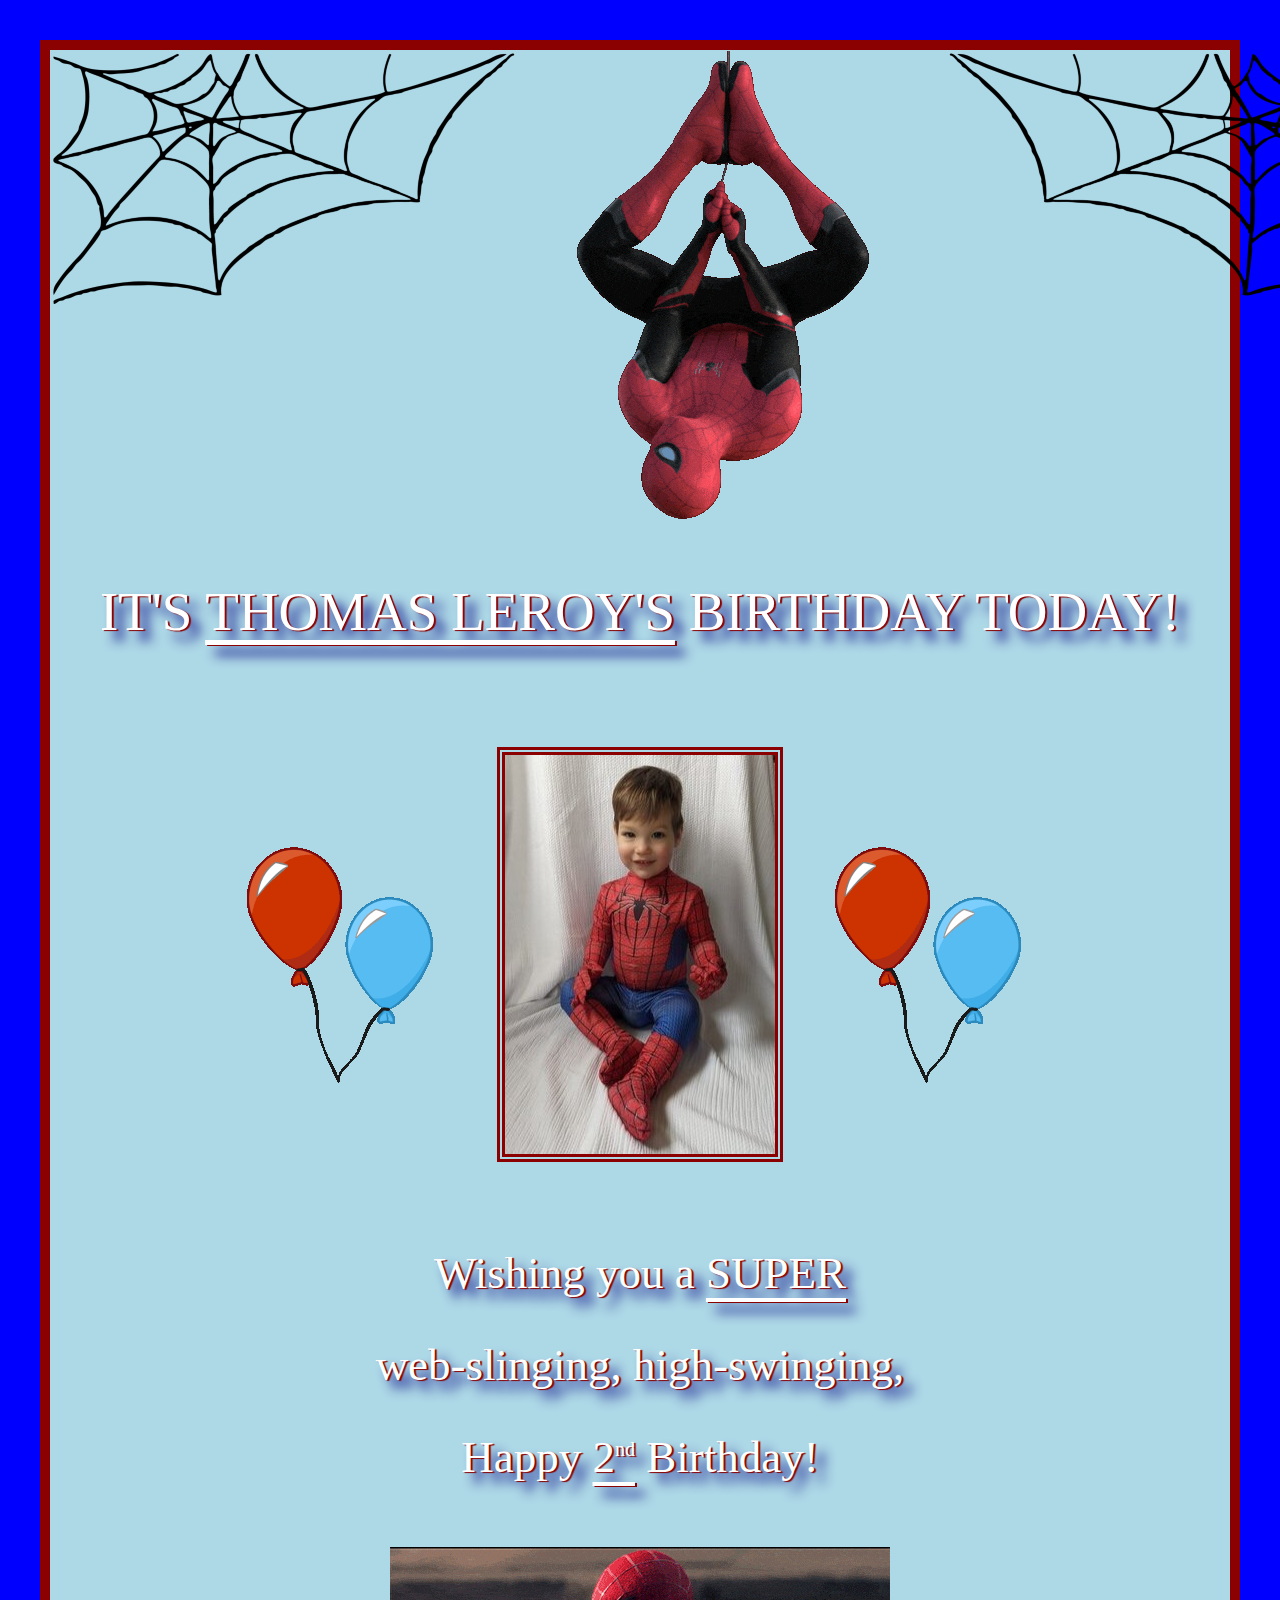
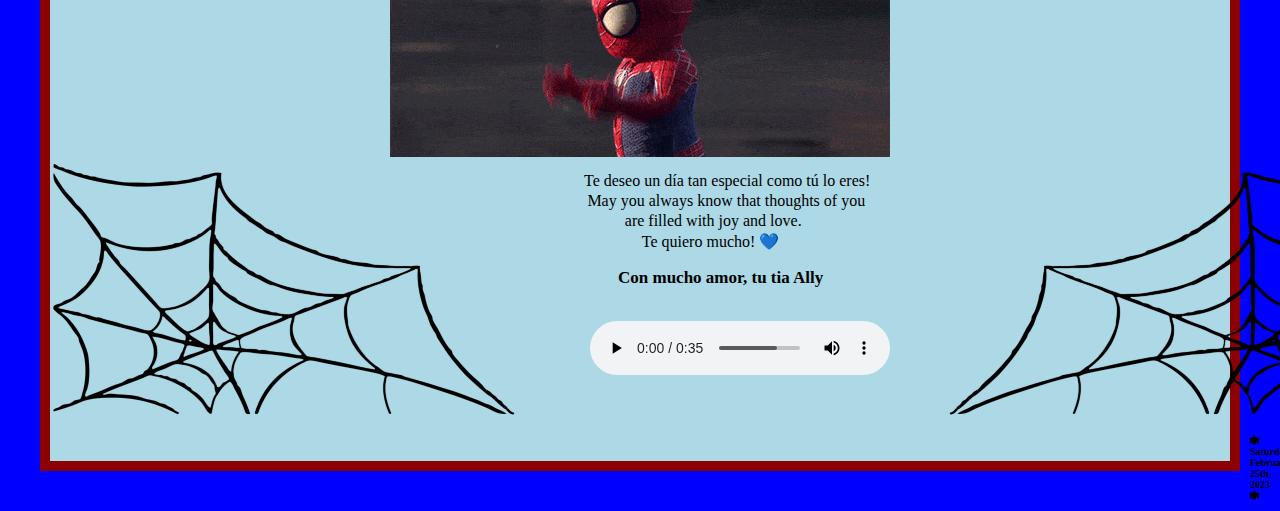
==== Main Page.html @ 9ec0822c "Initial Birthday Website Files" ====
<!DOCTYPE html>
<html lang="en">
<head>
    <meta charset="UTF-8">
    <title>Happy Birthday, Tomatito!</title>
    <link rel="stylesheet" href="styles.css">
    <link rel="icon" href="favicon.ico">
</head>
<body>
    <div class="first-div">
      <div class="styling-div">
        <table>
          <tr>
            <td class="web-corners"><img src="Web Left Corner.png" alt="spiderweb" class="web-left-corner"></td>
            <td class="web-corners"><img src="Web Right Corner.png" alt="spiderweb" class="web-right-corner"></td>
          </tr>
        </table>
      
      <div class="gif-div">
      <img src="Upside Down Spidy.gif" alt="updside-down-spiderman-gif" class="spidy-upsidedown">
      </div>
      <br>

      <div class="second-div">
        <center>
        <p class="First-Message">IT'S <u>THOMAS LEROY'S</u> BIRTHDAY TODAY!</p>
        <br>
        </center>
      </div>

      <center>
        <table cellspacing="40">
          <tr>
            <td><img src="balloon-3945_256.gif" alt="Red&BlueBalloons"></td>
            <td><img src="Tomatito.jpg" class=Spiderman-Tomatito alt="Spiderman-Tomatito"></td>
            <td><img src="balloon-3945_256.gif" alt="Red&BlueBalloons"></td>
          </tr>
        </table>
      <p class="Bday-Message">Wishing you a <u>SUPER</u></p>
      <p class="Bday-Message">web-slinging, high-swinging,</p>
      <p class="Bday-Message">Happy <u>2<sup>nd</sup></u> Birthday!</p>
      <br><br><br>
      <img src="Chibi-Spidey.gif" alt="dancing-spidey">
      </center>
    
      <table>
        <tr>
          <td class="web-corners"><img src="Web Left Corner - Bottom.png" alt="spiderweb" class="web-left-bottom-corner"></td>
          <td class="web-corners"><img src="Web Right Corner - Bottom.png" alt="spiderweb" class="web-right-bottom-corner"></td>
        </tr>
      </table>

      <div class="gif-div">
        <p class="AllyMessage">Te deseo un día tan especial como tú lo eres!</p>
        <p class="AllyMessage2">May you always know that thoughts of you</p>
        <p class="AllyMessage3">are filled with joy and love.</p>
        <p class="AllyMessage4">Te quiero mucho! 💙</p>
        <p class="AllyMessage5">Con mucho amor, tu tia Ally</p> 
        <br>
        <audio controls autoplay="true" src="Feliz Cumpleaños.mp3" class="Audio"></audio>
        <br><br><br>
      </div>

      <p class="Date"><b>🕷 Saturday, February 25th, 2023 🕷</b></p>

    </div>


</body>
</html>
---- styles.css ----
/******TAG SELECTORS******/

body {
    margin: 0px;
}

p {
    font-family: serif;
    font-size: 40px;
}

sup {
    font-size: 20px;
}

u {
    text-underline-offset: 10px;
    text-shadow: 2px 1px 1px darkred, 10px 10px 12px navy;
}

strong {
    text-decoration: wavy underline overline;
    text-decoration-color: darkblue;
    text-underline-offset: 10px;
}

/******CLASS SELECTORS******/

.styling-div {
    border: solid darkred 10px;
}

.first-div {
    background-color: lightblue;
    border: solid blue 40px;
}

.gif-div {
    padding-left: 500px;
    margin-top: -260px;
}

.second-div {
    background-color: lightblue;
    margin-bottom: -10px;
}

.Button-Page-Text {
    font-family: serif;
    font-size: 27px;
    margin-top: -50px;
}

.Button-Instruction-Text {
    font-family: monospace;
    font-size: 10px;
    margin-top: -10px;
}

.Click-Me-Button {
    background-color: blue;
    border-width: medium;
    color: darkred;
    cursor: grab;
    display: inline-block;
    font-family: serif;
    font-size: 50px;
    padding: 12px 32px;
    text-align: center;
    width: 500px;
}

.button-div {
    background-color: lightblue;
    border: solid blue 60px;
    height: 460px;
    padding-bottom: 100px;
}

.button-styling-div {
    background-color: lightblue;
    border: solid darkred 10px;
    height: 455px;
    padding-top: 100px;
}

.web-corners {
    height: 10px;
}

.web-right-corner {
    padding-left: 430px;
}

.web-right-bottom-corner {
    padding-left: 430px;
}

.Spiderman-Tomatito {
    border: 10px double darkred;
    padding: 15pz;
    border-width: 8px;
}

.AllyMessage {
    font-family: 'Times New Roman', Times, serif;
    font-size: 16px;
    margin-bottom: 0px;  
    margin-top: 10px; 
    text-indent: 5%;
}

.AllyMessage2 {
    font-size: 16px;
    font-family: 'Times New Roman', Times, serif;
    margin-top: 2px;
    margin-bottom: 0px;
    text-indent: 5.5%;
}

.AllyMessage3 {
    font-size: 16px;
    font-family: 'Times New Roman', Times, serif;
    margin-top: 2px;
    margin-bottom: 0px;
    text-indent: 11%;
}

.AllyMessage4 {
    font-size: 16px;
    font-family: 'Times New Roman', Times, serif;
    margin-top: 2px;
    margin-bottom: 0px;
    text-indent: 13.5%;
}

.AllyMessage5 {
    font-size: 17px;
    font-weight: bold;
    font-family: 'Times New Roman', Times, serif;
    margin-bottom: 15px;
    text-indent: 10%;
}

.Audio {
    margin-left: 40px;
}

.Date {
    margin-bottom: -40px;
    margin-top: 20px;
    margin-left: 1200px;
    font-size: 10px;
}

.First-Message {
    color: white;
    font-size: 55px;
    font-family: fantasy;
    margin-top: 30px;
    text-shadow: 2px 1px 1px darkred, 10px 10px 12px navy;
}

.Bday-Message {
    color: white;
    font-size: 45px;
    font-family: fantasy;
    margin-bottom: 10px;
    margin-top: 40px;
    text-shadow: 2px 1px 1px darkred, 10px 10px 12px navy;
}
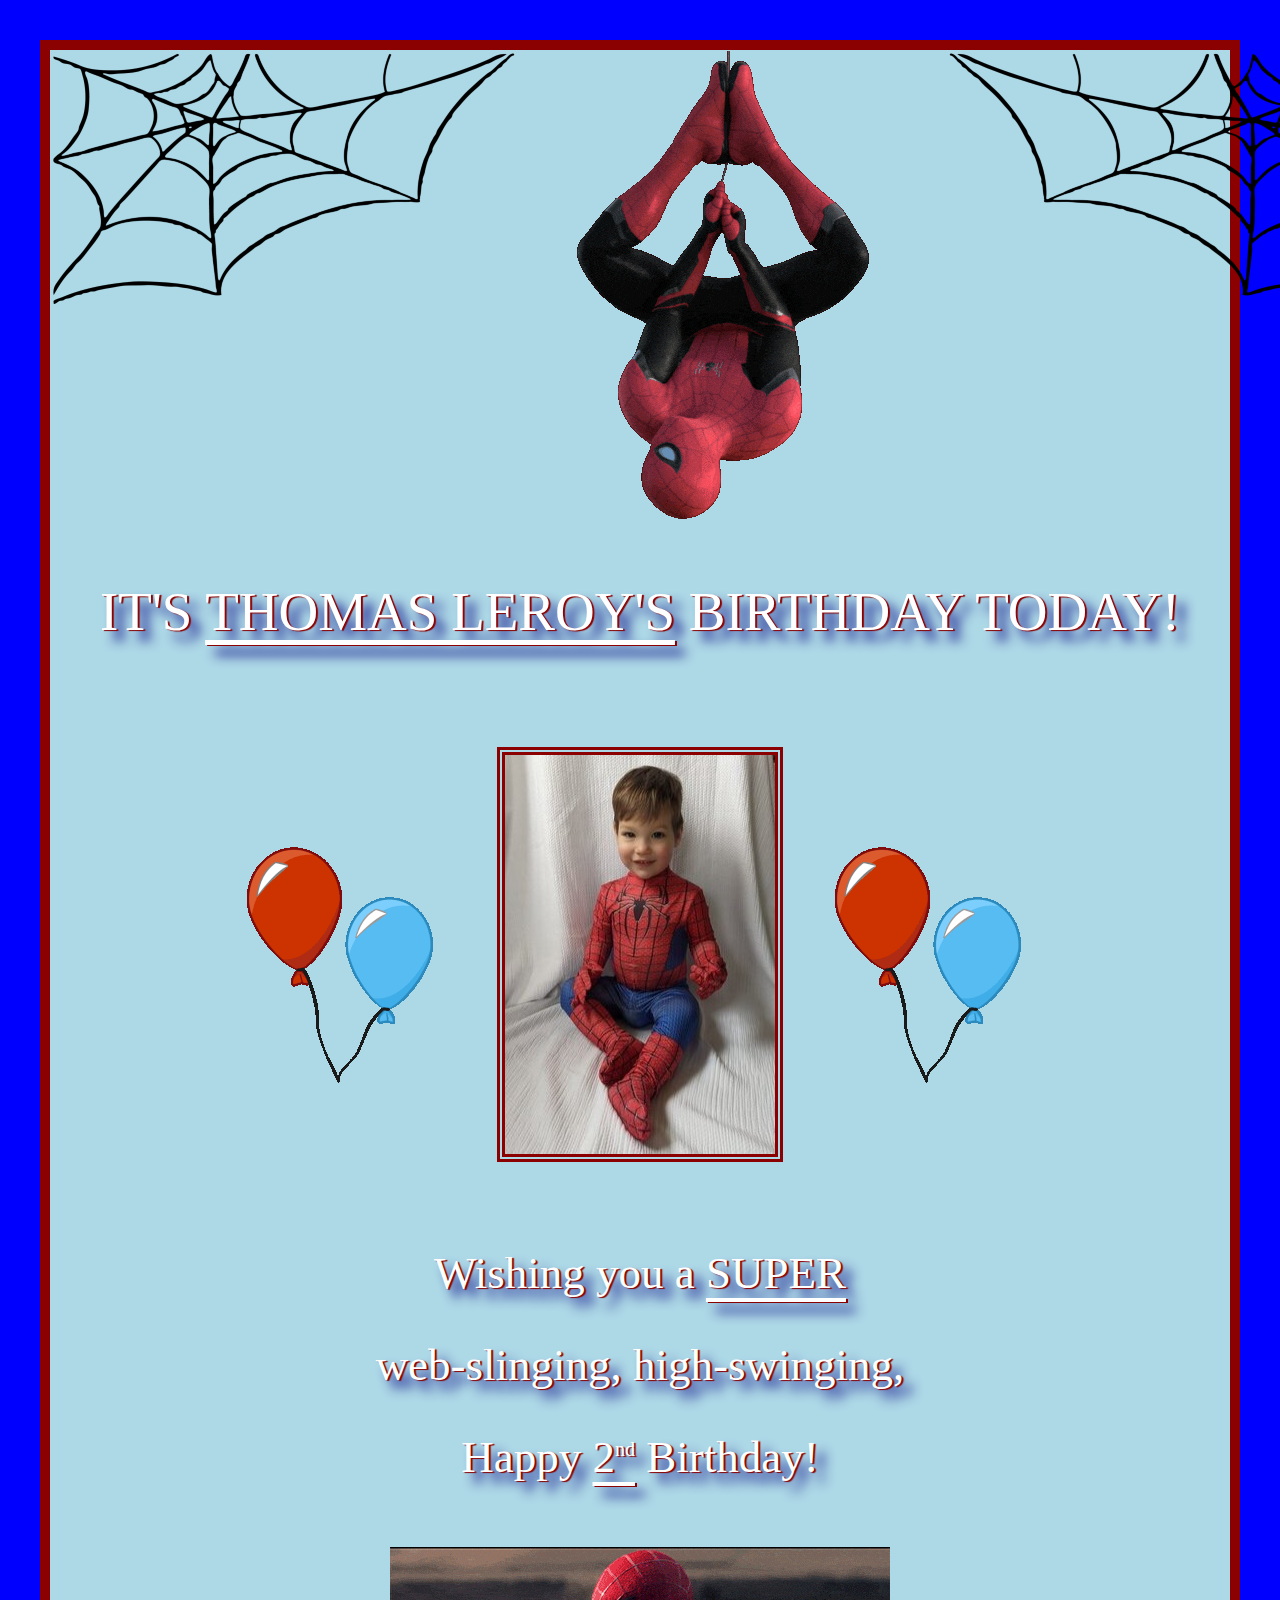
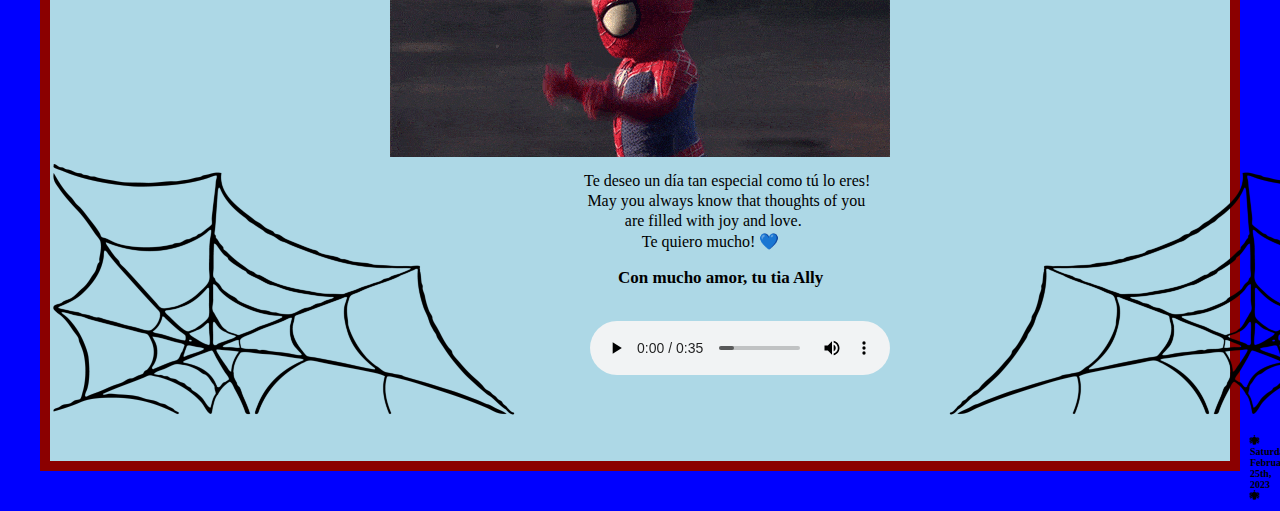
==== commit 3ab5565c: "Update Main Page.html" ====
--- a/Main Page.html
+++ b/Main Page.html
@@ -2,8 +2,8 @@
 <html lang="en">
 <head>
     <meta charset="UTF-8">
+    <link rel="stylesheet" href="styles.css">
     <title>Happy Birthday, Tomatito!</title>
-    <link rel="stylesheet" href="styles.css">
     <link rel="icon" href="favicon.ico">
 </head>
 <body>
@@ -67,4 +67,4 @@
 
 
 </body>
-</html>+</html>
